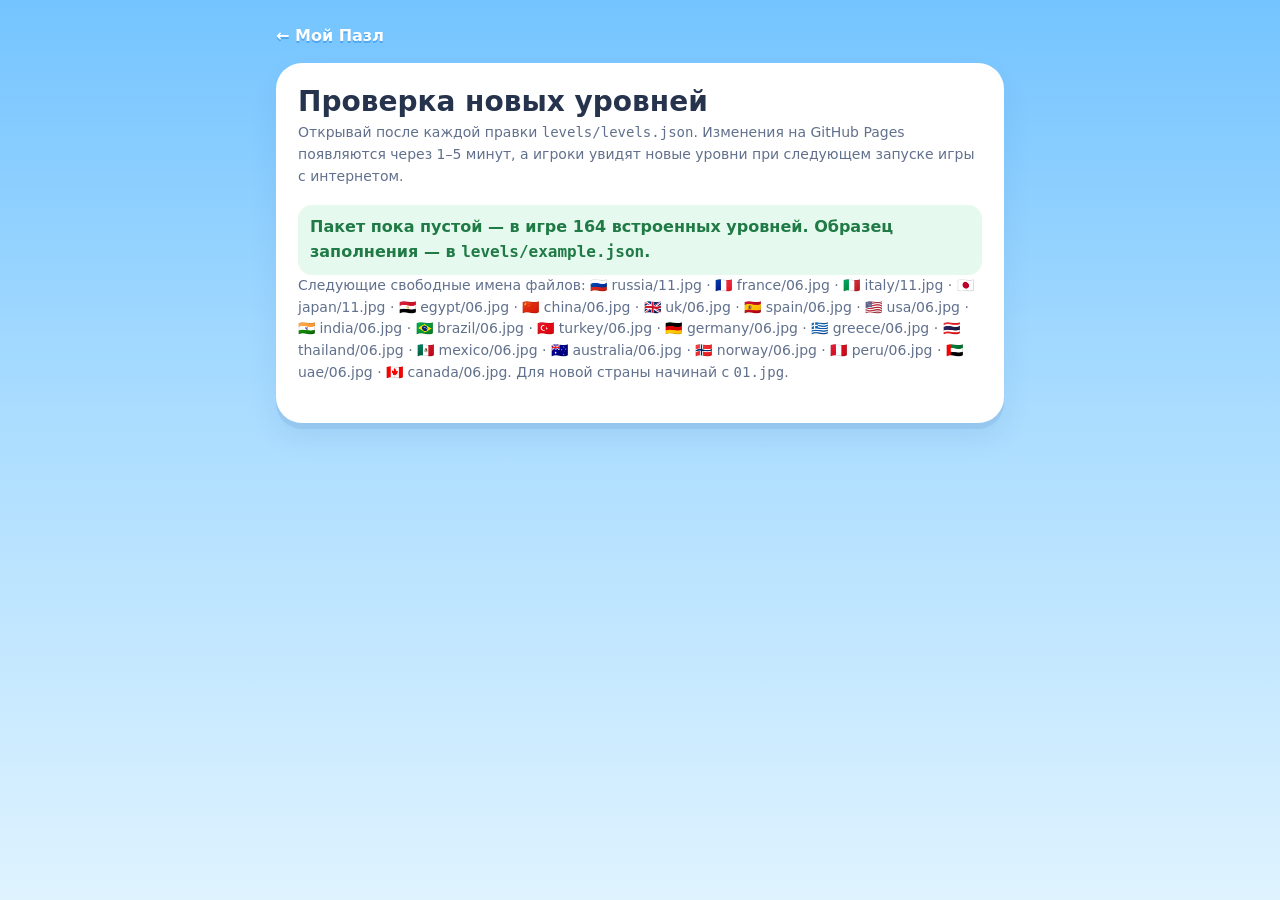
==== levels.html @ fdeec05d "Контент игры «Мой Пазл»: миссии недели, пакеты уровней, политика конфиденциальности Co-Authored-By: " ====
<!doctype html>
<html lang="ru">
<head>
<meta charset="utf-8">
<meta name="viewport" content="width=device-width, initial-scale=1">
<title>Проверка новых уровней — Мой Пазл</title>
<link rel="stylesheet" href="site.css">
</head>
<body>
<main class="page">
  <a class="back" href="./">← Мой Пазл</a>
  <section class="card">
    <h1>Проверка новых уровней</h1>
    <p class="meta">Открывай после каждой правки <code>levels/levels.json</code>. Изменения на GitHub Pages появляются через 1–5 минут,
      а игроки увидят новые уровни при следующем запуске игры с интернетом.</p>
    <div id="out">Загружаю…</div>
  </section>
</main>
<script>
// Те же правила, что в игре (js/levelpacks.js): кривые записи игра просто пропускает
const out = document.getElementById('out');
const esc = (s) => String(s).replace(/[&<>"]/g, (c) => ({ '&': '&amp;', '<': '&lt;', '>': '&gt;', '"': '&quot;' }[c]));
const load = async (path) => {
  const res = await fetch(path + '?t=' + Date.now(), { cache: 'no-store' });
  if (!res.ok) throw new Error(path + ' не найден (HTTP ' + res.status + ')');
  const text = await res.text();
  try { return JSON.parse(text); } catch (e) { throw new Error('ошибка в записи ' + path + ': ' + e.message + '. Чаще всего это лишняя или пропущенная запятая либо кавычка.'); }
};

(async () => {
  let raw, builtin;
  try {
    builtin = await load('levels/builtin.json');
    raw = await load('levels/levels.json');
  } catch (e) {
    out.innerHTML = `<div class="warn">❌ ${esc(e.message)}<br>Игроки пока видят прошлый набор уровней — исправь файл.</div>`;
    return;
  }
  if (!Array.isArray(raw.chapters)) { out.innerHTML = '<div class="warn">❌ В файле нет списка "chapters": [ … ]</div>'; return; }

  const warns = [];
  const countries = Object.assign({}, builtin.countries);
  for (const [id, c] of Object.entries(raw.countries || {})) {
    if (!/^[a-z0-9_-]+$/.test(id)) { warns.push(`Страна "${esc(id)}": код страны — только маленькие латинские буквы, цифры, - и _`); continue; }
    if (!c || !c.name) { warns.push(`Страна "${esc(id)}": нет названия "name"`); continue; }
    if (builtin.countries[id]) warns.push(`Страна "${esc(id)}" уже есть в игре — её не нужно описывать в "countries"`);
    countries[id] = c;
  }

  const seen = new Set(builtin.places), used = {};
  let total = 0, html = '';
  raw.chapters.forEach((ch, ci) => {
    const where = `Глава №${ci + 1}`;
    if (!ch || !countries[ch.country]) { warns.push(`${where}: страна "${esc(ch && ch.country)}" не найдена — добавь её в "countries"`); return; }
    const c = countries[ch.country];
    let cards = '';
    (ch.places || []).forEach((p, pi) => {
      const pw = `${where}, место №${pi + 1}`;
      if (!p || typeof p.image !== 'string') { warns.push(`${pw}: нет "image" — игра его пропустит`); return; }
      if (!p.name || !p.city) { warns.push(`${pw}: нужны "name" и "city" — игра его пропустит`); return; }
      const stem = p.image.split('/').pop().replace(/\.[^.]+$/, '');
      const id = `${ch.country}-${stem}`;
      if (seen.has(id)) { warns.push(`${pw}: место ${esc(id)} уже есть (в игре или выше в файле) — переименуй файл, например в ${ch.country}/${String(builtin.nextFile[ch.country] || 1).padStart(2, '0')}.jpg`); return; }
      seen.add(id);
      used[ch.country] = Math.max(used[ch.country] || 0, parseInt(stem, 10) || 0);
      if (!p.about) warns.push(`${pw} «${esc(p.name)}»: нет описания "about" — после победы под картиной будет пусто`);
      total++;
      cards += `<div class="m"><img src="levels/${esc(p.image)}" alt="">
        <div><b>${esc(p.emoji || '📍')} ${esc(p.name)}</b><small>${esc(p.city)} · файл <code>levels/${esc(p.image)}</code></small><br>
        <small>${esc(p.about || '')}</small></div></div>`;
    });
    html += `<h2>${esc(c.flag || '🏳️')} ${esc(c.name)}</h2>${cards || '<div class="warn">В главе нет ни одного годного места</div>'}`;
  });

  let head = '';
  if (!raw.chapters.length) head += `<div class="ok">Пакет пока пустой — в игре ${builtin.levels} встроенных уровней. Образец заполнения — в <code>levels/example.json</code>.</div>`;
  else head += `<div class="ok">✅ Новых глав: ${raw.chapters.length}, мест: ${total}. Они встанут в игре после уровня ${builtin.levels} (плюс повторы между главами).</div>`;
  head += warns.map((w) => `<div class="warn">⚠️ ${w}</div>`).join('');
  if (raw.chapters.length && !warns.length) head += '<div class="ok">👍 Ошибок нет</div>';
  const nextList = Object.keys(countries).filter((id) => builtin.nextFile[id] || used[id])
    .map((id) => `${esc(countries[id].flag || '')} ${esc(id)}/${String(Math.max(builtin.nextFile[id] || 1, (used[id] || 0) + 1)).padStart(2, '0')}.jpg`);
  head += `<p class="meta">Следующие свободные имена файлов: ${nextList.join(' · ')}. Для новой страны начинай с <code>01.jpg</code>.</p>`;
  out.innerHTML = head + html;
  out.querySelectorAll('.m img').forEach((img) => {
    img.onerror = () => img.closest('.m').insertAdjacentHTML('beforeend', '<span class="tag err">фото не найдено</span>');
  });
})();
</script>
</body>
</html>
---- site.css ----
/* Общие стили страниц на GitHub Pages: в цветах игры */
:root {
  --ink: #26334d; --ink-2: #61708c; --blue: #38a3ff; --blue-d: #1d7fd8;
  --green: #33c766; --orange: #ff9f1c; --pink: #ff5c8d; --soft: #f1f6fc;
}
* { box-sizing: border-box; }
body {
  margin: 0; min-height: 100vh; color: var(--ink);
  font: 16px/1.55 system-ui, -apple-system, 'Segoe UI', Roboto, sans-serif;
  background: linear-gradient(180deg, #74c4ff 0%, #a9dcff 45%, #dff3ff 100%) fixed;
}
.page { max-width: 760px; margin: 0 auto; padding: 24px 16px 48px; }
.card { background: #fff; border-radius: 26px; padding: 22px; box-shadow: 0 6px 0 rgba(37, 80, 140, .09), 0 14px 28px rgba(37, 80, 140, .09); }
.back { display: inline-block; margin-bottom: 14px; color: #fff; font-weight: 800; text-decoration: none; text-shadow: 0 2px 0 rgba(29, 127, 216, .45); }
h1 { margin: 0 0 4px; font-size: 28px; line-height: 1.2; }
h2 { margin: 26px 0 8px; font-size: 19px; }
.meta { margin: 0 0 18px; color: var(--ink-2); font-size: 14px; }
.doc ul { padding-left: 20px; }
.doc li { margin-bottom: 8px; }
a { color: var(--blue-d); }
.fill { background: #fff3c4; padding: 0 6px; border-radius: 6px; font-weight: 700; }

/* главная */
.hero { text-align: center; }
.hero img { width: 112px; height: 112px; border-radius: 28px; box-shadow: 0 8px 20px rgba(0, 0, 0, .15); }
.hero h1 { font-size: 34px; margin-top: 14px; }
.hero p { color: var(--ink-2); margin: 6px 0 20px; }
.btn {
  display: inline-block; padding: 14px 22px; border-radius: 18px; color: #fff; font-weight: 800; text-decoration: none;
  background: linear-gradient(#55e086, var(--green)); box-shadow: 0 5px 0 #1f9f50;
}
.links { display: flex; gap: 14px; justify-content: center; flex-wrap: wrap; margin-top: 18px; font-weight: 700; }

.req a { color: #fff; }
.req { margin-top: 16px; text-align: center; font-size: 13px; color: #fff; text-shadow: 0 1px 2px rgba(29, 127, 216, .6); }

/* проверка миссий */
.m { display: flex; gap: 12px; align-items: center; padding: 10px; border-radius: 18px; background: var(--soft); margin-top: 10px; }
.m img { width: 96px; height: 72px; object-fit: cover; border-radius: 12px; flex: none; background: #dde6f2; }
.m b { display: block; }
.m small { color: var(--ink-2); }
.tag { display: inline-block; padding: 2px 8px; border-radius: 8px; font-size: 12px; font-weight: 800; color: #fff; background: var(--ink-2); }
.tag.now { background: var(--green); } .tag.soon { background: var(--blue); } .tag.err { background: var(--pink); }
.warn { margin-top: 12px; padding: 10px 12px; border-radius: 14px; background: #ffe9ef; color: #a3224d; font-weight: 700; }
.ok { margin-top: 12px; padding: 10px 12px; border-radius: 14px; background: #e6f9ee; color: #1f7a45; font-weight: 700; }
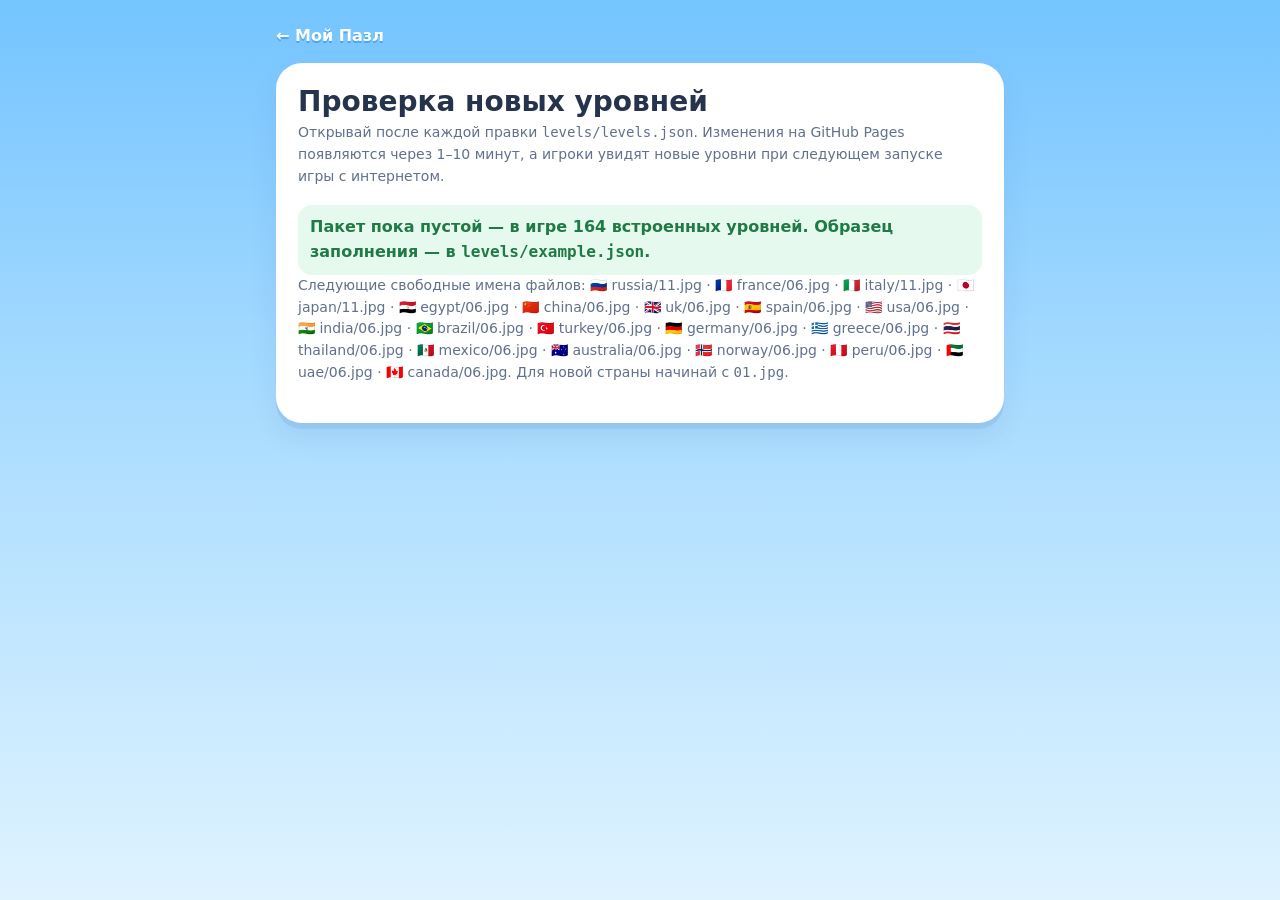
==== commit e7880aea: "Уточнить время обновления сайта: до 10 минут Co-Authored-By: Claude Opus 5.5 <noreply@anthropic.com>" ====
--- a/levels.html
+++ b/levels.html
@@ -11,7 +11,7 @@
   <a class="back" href="./">← Мой Пазл</a>
   <section class="card">
     <h1>Проверка новых уровней</h1>
-    <p class="meta">Открывай после каждой правки <code>levels/levels.json</code>. Изменения на GitHub Pages появляются через 1–5 минут,
+    <p class="meta">Открывай после каждой правки <code>levels/levels.json</code>. Изменения на GitHub Pages появляются через 1–10 минут,
       а игроки увидят новые уровни при следующем запуске игры с интернетом.</p>
     <div id="out">Загружаю…</div>
   </section>
